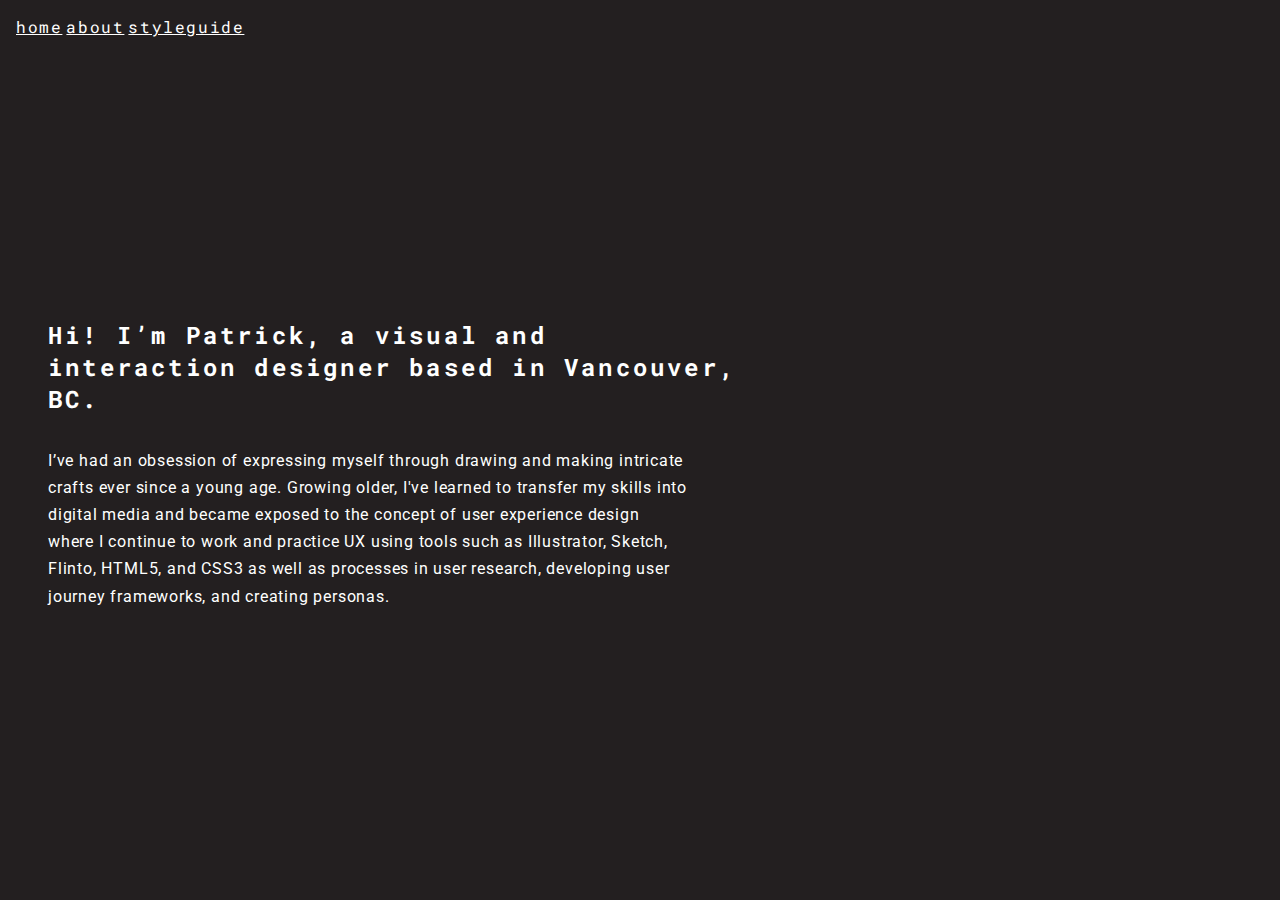
==== about.html @ 2357779d "Edited navigation and added contact links" ====
<!DOCTYPE html>
<html lang="en">

  <head>

    <meta charset="utf-8">
    <meta name="viewport" content="width=device-width, initial-scale=1">
    <title>Patrick Ly - Portfolio</title>

    <link href="css/main.css" rel="stylesheet">

    <link href="https://fonts.googleapis.com/css?family=Roboto:300,700" rel="stylesheet">
    <link href="https://fonts.googleapis.com/css?family=Roboto+Mono:400,700" rel="stylesheet">

  </head>

  <body class="alternate">

    <nav class="header-nav">
      <a href="index.html" class="header-item-alt">home</a>
      <a href="about.html" class="header-item-alt">about</a>
      <a href="styleguide.html" class="header-item-alt">styleguide</a>
    </nav>

    <section class="intro">
      <h1 class="alternate-h1">Hi! I’m Patrick, a visual and interaction designer based in Vancouver, BC.</h1>
      <p class="about-paragraph">I’ve had an obsession of expressing myself through drawing and making intricate crafts ever since a young age. Growing older, I've learned to transfer my skills into digital media and became exposed to the concept of user experience design where I continue to work and practice UX using tools such as Illustrator, Sketch, Flinto, HTML5, and CSS3 as well as processes in user research, developing user journey frameworks, and creating personas.</p>

      <a href="https://drive.google.com/file/d/0BySK6ToFVm4Aa2U4X25felhULVk/view" class="about-link">Resume</a>
      <a href="https://www.linkedin.com/in/patrick-ly-77898385/" class="about-link">LinkedIn</a>
    </section>

  </body>
</html>
---- css/main.css ----
*, *::after, *::before {
  box-sizing: border-box;
  margin:0;
}

body {
  margin: 0;
  font-family: 'Roboto', sans-serif;
  color: #231F20;
}

.alternate {
  background-color: #231F20;
}

section {
  margin:2rem;
}

h1 {
  font-family: 'Roboto Mono', monospace;
  letter-spacing: .2rem;
  font-size: 1.5rem;
  margin-left: 1rem;
}

h2 {
  font-family: 'Roboto Mono', monospace;
  letter-spacing: .1rem;
  font-size: 1.2rem;
  margin-bottom: 1rem;
}

h3 {
  font-family: 'Roboto Mono', monospace;
  font-weight: 400;
  letter-spacing: .1rem;
  font-size: 1rem;
  margin-bottom: 1rem;
}

a {
  color: #231F20;
  -webkit-transition: color 0.2s ease-out;
  transition: color 0.2s ease-out;
}

a:hover, a:active, a:focus {
  color: #C1C1C0;
}

p {
  letter-spacing: .05rem;
  line-height: 1.7rem;
  max-width: 40rem;
  margin-bottom: 4rem;
}

ul {
  padding: 0;
  list-style-type: none;
  letter-spacing: .05rem;
  line-height: 1.7rem;
  max-width: 40rem;
  margin-bottom: 4rem;
}

em {
  font-weight: 700;
  font-style: normal;
}

.header-nav {
  margin: 1rem;
}

.header-item {
  font-family: 'Roboto Mono', monospace;
  font-weight: 400;
  letter-spacing: .1rem;
  font-size: 1rem;
}

.header-item-alt {
  font-family: 'Roboto Mono', monospace;
  font-weight: 400;
  letter-spacing: .1rem;
  font-size: 1rem;
  color: white;
}

.alternate-h1 {
  color: white;
}

.about-paragraph {
  color: white;
  margin-left: 1rem;
  margin-top: 2rem;
}

.project-subtitle {
  margin-top: .5rem;
}

.intro {
  margin-top: 22%;
  max-width: 45rem;
}

.main-section {
  max-width: 100rem;
  max-height: 20rem;
  margin-top: 18%;
  margin-bottom: 5rem;
}

.project-component-1 {
  display: inline-block;
  text-decoration: none;
  background-color: #FFFFFF;
  padding: 2rem;
  margin: 1rem;
  width: 100%;
  max-width: 35rem;
  height: 20rem;
  box-shadow: 1px 3px 10px #C1C1C0;

  -webkit-transition: all 0.3s ease-out;
  transition: all 0.3s ease-out;
}

.project-component-1:hover, .project-component-1:active, .project-component-1:focus {
  color: white;
  background-color: #48755a;
}

.project-component-2 {
  display: inline-block;
  text-decoration: none;
  background-color: #FFFFFF;
  padding: 2rem;
  margin: 1rem;
  width: 100%;
  max-width: 35rem;
  height: 20rem;
  box-shadow: 1px 3px 10px #C1C1C0;

  -webkit-transition: all 0.3s ease-out;
  transition: all 0.3s ease-out;
}

.project-component-2:hover, .project-component-2:active, .project-component-2:focus {
  color: white;
  background-color: #253444;
}

.full-bleed {
  width: 100%;
  height: 100%;
  margin: 0 0 4rem 0;
}

.detail-intro {
  font-size: 1.8rem;
  line-height: 2.6rem;
}

.main-content {
  width: 80%;
  max-width: 40rem;
}

.within-content {
  width: 100%;
  height: 100%;
  margin-bottom: 6rem;
}

@media (min-width:26rem){
  .main-content {
    margin-left: auto;
    margin-right: auto;
  }

  .project-title {
    margin-left: auto;
    margin-right: auto;
  }
}

.embed-container {
  position: relative;
  padding-bottom: 56.25%;
  height: 0;
  overflow: hidden;
  max-width: 100%;
  margin-top: 2rem;
  margin-bottom: 6rem;
}

.embed-container iframe, .embed-container object, .embed-container embed {
  position: absolute;
  top: 0;
  left: 0;
  width: 100%;
  height: 100%;
}



/*STYLE GUIDE STYLING*/
.styleguide-section {
  margin-top: 3.5rem;
  margin-bottom: 3.5rem;
  border-top: .05rem solid #C1C1C0;
  padding-top: 1rem;
}

.styleguide-h1 {
  font-family: 'Roboto Mono', monospace;
  letter-spacing: .4rem;
  font-size: 1.4rem;
}

.styleguide-h2 {
  font-family: 'Roboto Mono', monospace;
  font-weight: 400;
  letter-spacing: .1rem;
  font-size: 1rem;
  margin-bottom: 1rem;
}

.heading-font {
  font-family: 'Roboto Mono', monospace;
}

.swatch-black {
  color: white;
  background-color: #231F20;
  padding: .5rem;
  width: 10rem;
  margin: 1rem;
}

.swatch-grey {
  background-color: #C1C1C0;
  padding: .5rem;
  width: 10rem;
  margin: 1rem;
}

.swatch-white {
  background-color: #FFFFFF;
  border: .05rem solid #C1C1C0;
  padding: .5rem;
  width: 10rem;
  margin: 1rem;
}
/*END OF STYLE GUIDE STYLING*/
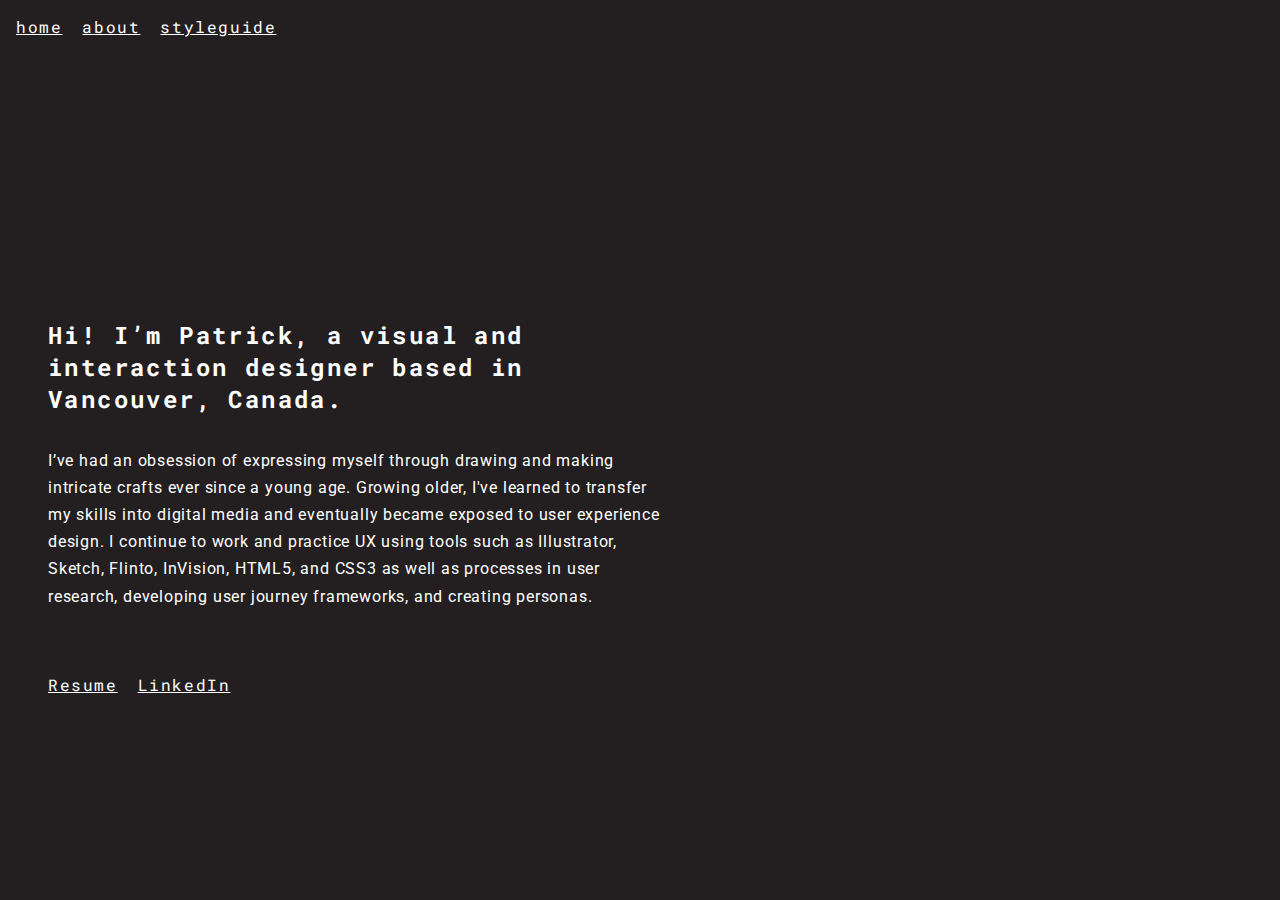
==== commit db891adf: "Edited/ added written content" ====
--- a/about.html
+++ b/about.html
@@ -23,8 +23,8 @@
     </nav>
 
     <section class="intro">
-      <h1 class="alternate-h1">Hi! I’m Patrick, a visual and interaction designer based in Vancouver, BC.</h1>
-      <p class="about-paragraph">I’ve had an obsession of expressing myself through drawing and making intricate crafts ever since a young age. Growing older, I've learned to transfer my skills into digital media and became exposed to the concept of user experience design where I continue to work and practice UX using tools such as Illustrator, Sketch, Flinto, HTML5, and CSS3 as well as processes in user research, developing user journey frameworks, and creating personas.</p>
+      <h1 class="alternate-h1">Hi! I’m Patrick, a visual and interaction designer based in Vancouver, Canada.</h1>
+      <p class="about-paragraph">I’ve had an obsession of expressing myself through drawing and making intricate crafts ever since a young age. Growing older, I've learned to transfer my skills into digital media and eventually became exposed to user experience design. I continue to work and practice UX using tools such as Illustrator, Sketch, Flinto, InVision, HTML5, and CSS3 as well as processes in user research, developing user journey frameworks, and creating personas.</p>
 
       <a href="https://drive.google.com/file/d/0BySK6ToFVm4Aa2U4X25felhULVk/view" class="about-link">Resume</a>
       <a href="https://www.linkedin.com/in/patrick-ly-77898385/" class="about-link">LinkedIn</a>
--- a/css/main.css
+++ b/css/main.css
@@ -19,7 +19,7 @@
 
 h1 {
   font-family: 'Roboto Mono', monospace;
-  letter-spacing: .2rem;
+  letter-spacing: .15rem;
   font-size: 1.5rem;
   margin-left: 1rem;
 }
@@ -62,7 +62,10 @@
   letter-spacing: .05rem;
   line-height: 1.7rem;
   max-width: 40rem;
-  margin-bottom: 4rem;
+}
+
+li {
+  margin-bottom: .5rem;
 }
 
 em {
@@ -79,6 +82,7 @@
   font-weight: 400;
   letter-spacing: .1rem;
   font-size: 1rem;
+  margin-right: 1rem;
 }
 
 .header-item-alt {
@@ -86,7 +90,17 @@
   font-weight: 400;
   letter-spacing: .1rem;
   font-size: 1rem;
-  color: white;
+  margin-right: 1rem;
+  color: white;
+}
+
+.about-link {
+  font-family: 'Roboto Mono', monospace;
+  font-weight: 400;
+  letter-spacing: .1rem;
+  font-size: 1rem;
+  color: white;
+  margin-left: 1rem;
 }
 
 .alternate-h1 {
@@ -105,7 +119,7 @@
 
 .intro {
   margin-top: 22%;
-  max-width: 45rem;
+  max-width: 40rem;
 }
 
 .main-section {
@@ -162,8 +176,8 @@
 }
 
 .detail-intro {
-  font-size: 1.8rem;
-  line-height: 2.6rem;
+  font-size: 1.3rem;
+  line-height: 2.2rem;
 }
 
 .main-content {
@@ -184,8 +198,8 @@
   }
 
   .project-title {
-    margin-left: auto;
-    margin-right: auto;
+    margin-left: 0;
+    margin-bottom: 1.5rem;
   }
 }
 
@@ -211,24 +225,67 @@
 
 /*STYLE GUIDE STYLING*/
 .styleguide-section {
+  display: -ms-flex;
+  display: flex;
+
+  -ms-flex-wrap: wrap;
+  flex-wrap: wrap;
+
   margin-top: 3.5rem;
   margin-bottom: 3.5rem;
   border-top: .05rem solid #C1C1C0;
   padding-top: 1rem;
 }
 
+.styleguide-item {
+  box-sizing: border-box;
+  flex-grow: 1;
+  flex-basis: 17rem;
+  margin-right: 1rem;
+}
+
 .styleguide-h1 {
   font-family: 'Roboto Mono', monospace;
   letter-spacing: .4rem;
   font-size: 1.4rem;
+  margin: 2rem;
+}
+
+.styleguide-title {
+  font-family: 'Roboto', sans-serif;
+  font-size: 1rem;
+  font-weight: 300;
+  margin-left: 0;
+  margin-bottom: 1rem;
+}
+
+.no-margin {
+  margin-left: 0;
 }
 
 .styleguide-h2 {
-  font-family: 'Roboto Mono', monospace;
-  font-weight: 400;
-  letter-spacing: .1rem;
-  font-size: 1rem;
-  margin-bottom: 1rem;
+  font-family: 'Roboto', sans-serif;
+  font-size: 1.3rem;
+  flex-basis: 100%;
+  font-weight: 300;
+  margin-left: 0;
+  margin-bottom: 1rem;
+}
+
+.styleguide-label {
+  margin-top: 1rem;
+  margin-bottom: 0;
+  font-size: .8rem;
+  color: grey;
+}
+
+.styleguide-p {
+  margin-bottom: 1rem;
+}
+
+code {
+  background-color: #C1C1C0;
+  padding: .2rem;
 }
 
 .heading-font {
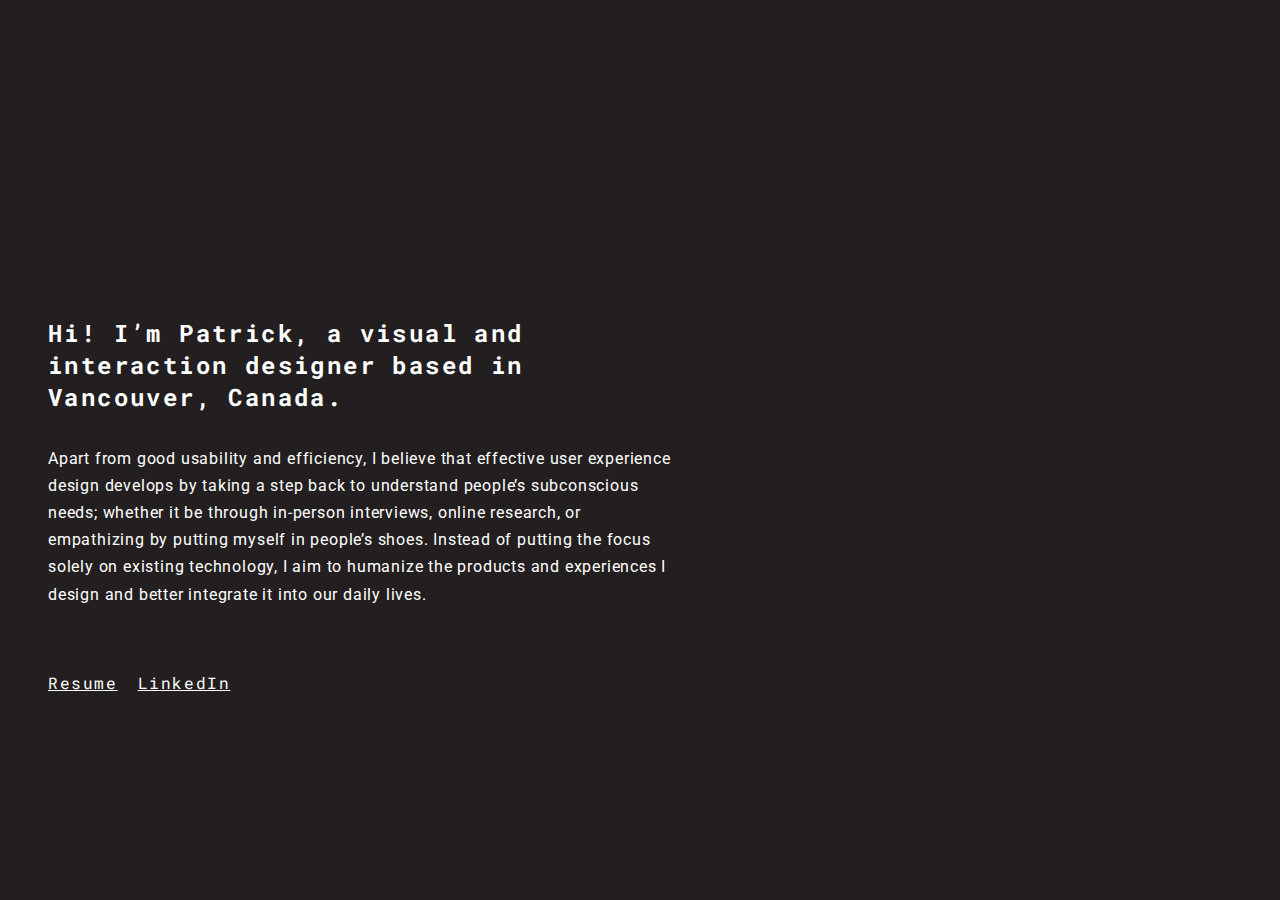
==== commit 873fa0c6: "Edited nav and content" ====
--- a/about.html
+++ b/about.html
@@ -17,18 +17,22 @@
   <body class="alternate">
 
     <nav class="header-nav">
-      <a href="index.html" class="header-item-alt">home</a>
-      <a href="about.html" class="header-item-alt">about</a>
-      <a href="styleguide.html" class="header-item-alt">styleguide</a>
+      <a href="index.html" class="nav-item-alt">home</a>
+      <a href="about.html" class="nav-item-alt">about</a>
     </nav>
 
     <section class="intro">
       <h1 class="alternate-h1">Hi! I’m Patrick, a visual and interaction designer based in Vancouver, Canada.</h1>
-      <p class="about-paragraph">I’ve had an obsession of expressing myself through drawing and making intricate crafts ever since a young age. Growing older, I've learned to transfer my skills into digital media and eventually became exposed to user experience design. I continue to work and practice UX using tools such as Illustrator, Sketch, Flinto, InVision, HTML5, and CSS3 as well as processes in user research, developing user journey frameworks, and creating personas.</p>
+      <p class="about-paragraph">Apart from good usability and efficiency, I believe that effective user experience design develops by taking a step back to understand people’s subconscious needs; whether it be through in-person interviews, online research, or empathizing by putting myself in people’s shoes. Instead of putting the focus solely on existing technology, I aim to humanize the products and experiences I design and better integrate it into our daily lives. </p>
 
       <a href="https://drive.google.com/file/d/0BySK6ToFVm4Aa2U4X25felhULVk/view" class="about-link">Resume</a>
       <a href="https://www.linkedin.com/in/patrick-ly-77898385/" class="about-link">LinkedIn</a>
     </section>
 
+    <nav class="footer-nav">
+      <a href="styleguide.html" class="nav-item-alt">styleguide</a>
+      <a href="https://github.com/pcly95/339portfolio" class="nav-item-alt">github</a>
+    </nav>
+
   </body>
 </html>
--- a/css/main.css
+++ b/css/main.css
@@ -21,7 +21,7 @@
   font-family: 'Roboto Mono', monospace;
   letter-spacing: .15rem;
   font-size: 1.5rem;
-  margin-left: 1rem;
+  margin-left: 0;
 }
 
 h2 {
@@ -100,7 +100,8 @@
   letter-spacing: .1rem;
   font-size: 1rem;
   color: white;
-  margin-left: 1rem;
+  margin-left: 0;
+  margin-right: 1rem;
 }
 
 .alternate-h1 {
@@ -109,8 +110,12 @@
 
 .about-paragraph {
   color: white;
-  margin-left: 1rem;
+  margin-left: 0;
   margin-top: 2rem;
+}
+
+.project-title {
+  margin-bottom: 1.5rem;
 }
 
 .project-subtitle {
@@ -127,14 +132,17 @@
   max-height: 20rem;
   margin-top: 18%;
   margin-bottom: 5rem;
+  margin-left: 2rem;
+  margin-right: 2rem;
 }
 
 .project-component-1 {
   display: inline-block;
   text-decoration: none;
-  background-color: #FFFFFF;
+  color: white;
+  background-color: #48755a;
   padding: 2rem;
-  margin: 1rem;
+  margin: 0 0 1rem 0;
   width: 100%;
   max-width: 35rem;
   height: 20rem;
@@ -152,9 +160,10 @@
 .project-component-2 {
   display: inline-block;
   text-decoration: none;
-  background-color: #FFFFFF;
+  color: white;
+  background-color: #253444;
   padding: 2rem;
-  margin: 1rem;
+  margin: 0 0 1rem 0;
   width: 100%;
   max-width: 35rem;
   height: 20rem;
@@ -181,8 +190,9 @@
 }
 
 .main-content {
-  width: 80%;
   max-width: 40rem;
+  margin-left: 2rem;
+  margin-right: 2rem;
 }
 
 .within-content {
@@ -191,7 +201,7 @@
   margin-bottom: 6rem;
 }
 
-@media (min-width:26rem){
+@media (min-width:28rem){
   .main-content {
     margin-left: auto;
     margin-right: auto;
@@ -199,7 +209,36 @@
 
   .project-title {
     margin-left: 0;
-    margin-bottom: 1.5rem;
+  }
+
+  h1 {
+    margin-left: 1rem;
+  }
+
+  .project-component-1 {
+    margin: 1rem;
+    color: #231F20;
+    background-color: #FFFFFF;
+  }
+
+  .project-component-2 {
+    margin: 1rem;
+    color: #231F20;
+    background-color: #FFFFFF;
+  }
+
+  .about-paragraph {
+    margin-left: 1rem;
+  }
+
+  .about-link {
+    margin-left: 1rem;
+    margin-right: 0;
+  }
+
+  .main-section {
+    margin-left: 2rem;
+    margin-right: 0;
   }
 }
 
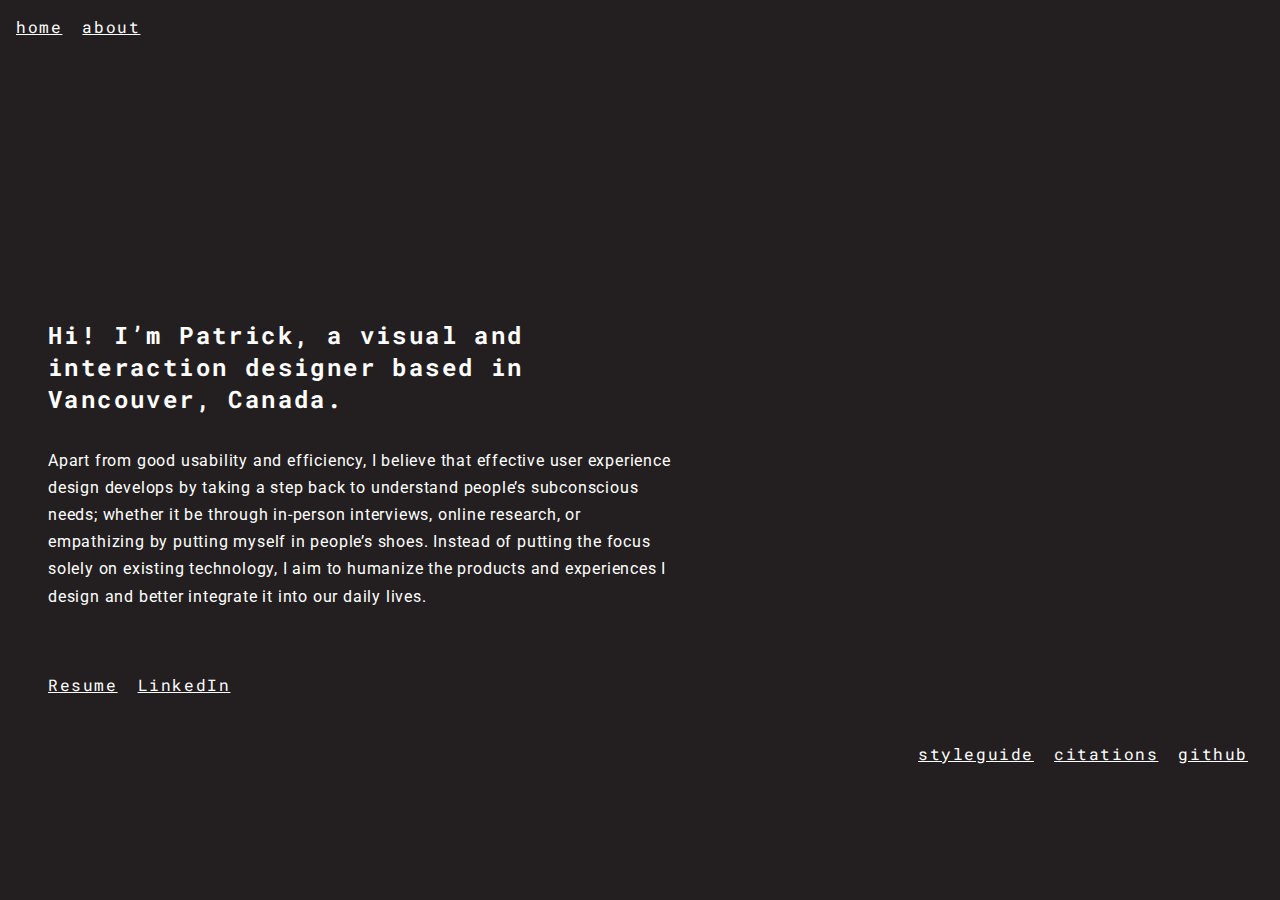
==== commit 5fe72e6e: "Linked citations page in footer nav" ====
--- a/about.html
+++ b/about.html
@@ -31,6 +31,7 @@
 
     <nav class="footer-nav">
       <a href="styleguide.html" class="nav-item-alt">styleguide</a>
+      <a href="citations.html" class="nav-item-alt">citations</a>
       <a href="https://github.com/pcly95/339portfolio" class="nav-item-alt">github</a>
     </nav>
 
--- a/css/main.css
+++ b/css/main.css
@@ -53,7 +53,7 @@
   letter-spacing: .05rem;
   line-height: 1.7rem;
   max-width: 40rem;
-  margin-bottom: 4rem;
+  margin-bottom: 2.5rem;
 }
 
 ul {
@@ -77,7 +77,12 @@
   margin: 1rem;
 }
 
-.header-item {
+.footer-nav {
+  margin: 1rem;
+  float: right;
+}
+
+.nav-item {
   font-family: 'Roboto Mono', monospace;
   font-weight: 400;
   letter-spacing: .1rem;
@@ -85,7 +90,7 @@
   margin-right: 1rem;
 }
 
-.header-item-alt {
+.nav-item-alt {
   font-family: 'Roboto Mono', monospace;
   font-weight: 400;
   letter-spacing: .1rem;
@@ -201,6 +206,12 @@
   margin-bottom: 6rem;
 }
 
+.within-content-double {
+  width: 100%;
+  height: 100%;
+  margin-bottom: 1rem;
+}
+
 @media (min-width:28rem){
   .main-content {
     margin-left: auto;
@@ -213,6 +224,10 @@
 
   h1 {
     margin-left: 1rem;
+  }
+
+  p {
+    margin-bottom: 4rem;
   }
 
   .project-component-1 {
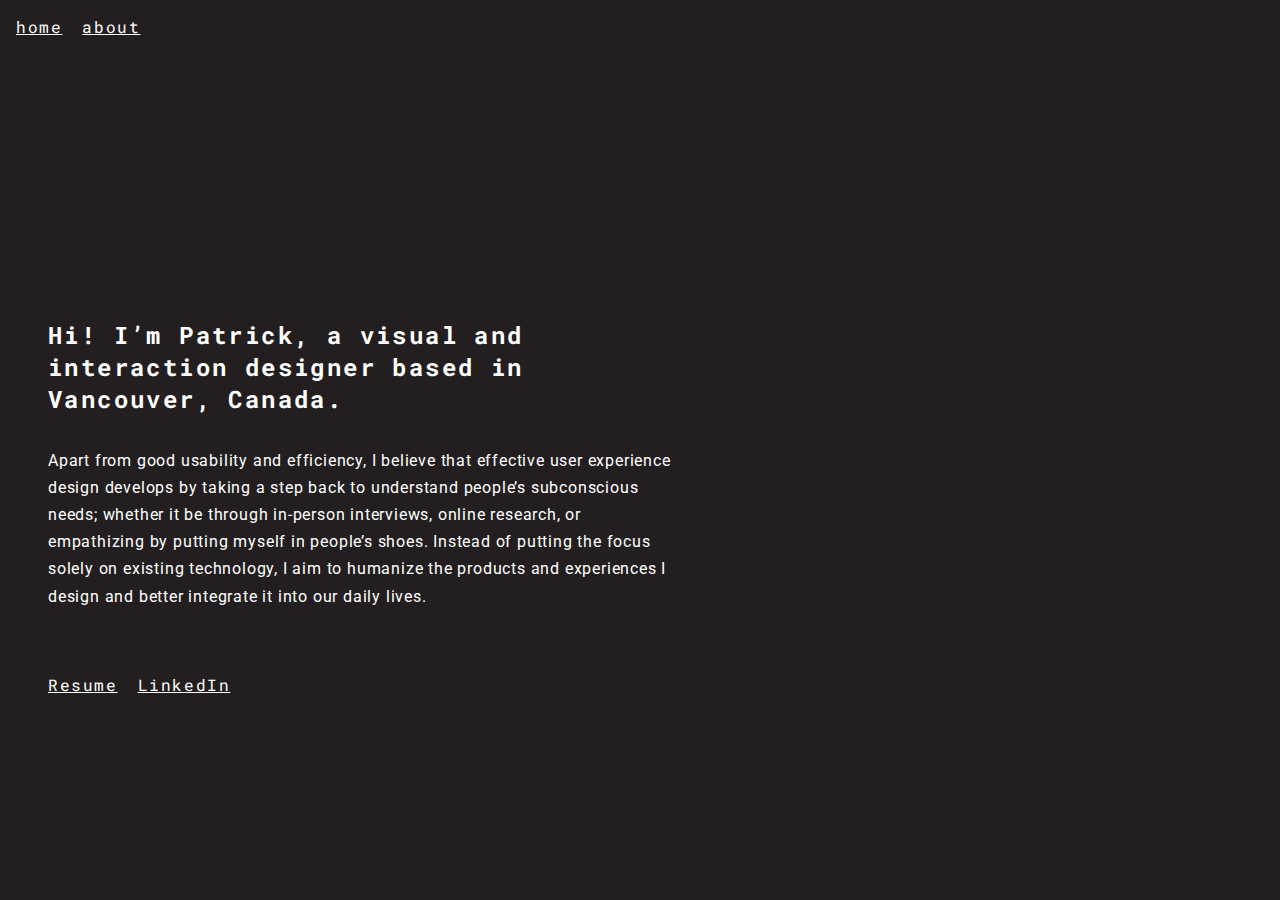
==== commit 0a29fc2b: "Deleted footer and changed links to open to a new tab" ====
--- a/about.html
+++ b/about.html
@@ -25,15 +25,9 @@
       <h1 class="alternate-h1">Hi! I’m Patrick, a visual and interaction designer based in Vancouver, Canada.</h1>
       <p class="about-paragraph">Apart from good usability and efficiency, I believe that effective user experience design develops by taking a step back to understand people’s subconscious needs; whether it be through in-person interviews, online research, or empathizing by putting myself in people’s shoes. Instead of putting the focus solely on existing technology, I aim to humanize the products and experiences I design and better integrate it into our daily lives. </p>
 
-      <a href="https://drive.google.com/file/d/0BySK6ToFVm4Aa2U4X25felhULVk/view" class="about-link">Resume</a>
-      <a href="https://www.linkedin.com/in/patrick-ly-77898385/" class="about-link">LinkedIn</a>
+      <a href="https://drive.google.com/file/d/0BySK6ToFVm4Aa2U4X25felhULVk/view" class="about-link" target="_blank">Resume</a>
+      <a href="https://www.linkedin.com/in/patrick-ly-77898385/" class="about-link" target="_blank">LinkedIn</a>
     </section>
-
-    <nav class="footer-nav">
-      <a href="styleguide.html" class="nav-item-alt">styleguide</a>
-      <a href="citations.html" class="nav-item-alt">citations</a>
-      <a href="https://github.com/pcly95/339portfolio" class="nav-item-alt">github</a>
-    </nav>
 
   </body>
 </html>
--- a/css/main.css
+++ b/css/main.css
@@ -54,6 +54,13 @@
   line-height: 1.7rem;
   max-width: 40rem;
   margin-bottom: 2.5rem;
+}
+
+.double-paragraph {
+  letter-spacing: .05rem;
+  line-height: 1.7rem;
+  max-width: 40rem;
+  margin-bottom: 1.2rem;
 }
 
 ul {
@@ -88,6 +95,16 @@
   letter-spacing: .1rem;
   font-size: 1rem;
   margin-right: 1rem;
+}
+
+.nav-item-bottom-margin {
+  font-family: 'Roboto Mono', monospace;
+  font-weight: 400;
+  letter-spacing: .1rem;
+  font-size: 1rem;
+  margin-right: 1rem;
+  margin-bottom: 4rem;
+  display: block;
 }
 
 .nav-item-alt {
@@ -183,6 +200,27 @@
   background-color: #253444;
 }
 
+.project-component-3 {
+  display: inline-block;
+  text-decoration: none;
+  color: white;
+  background-color: #FF9B59;
+  padding: 2rem;
+  margin: 0 0 1rem 0;
+  width: 100%;
+  max-width: 35rem;
+  height: 20rem;
+  box-shadow: 1px 3px 10px #C1C1C0;
+
+  -webkit-transition: all 0.3s ease-out;
+  transition: all 0.3s ease-out;
+}
+
+.project-component-3:hover, .project-component-3:active, .project-component-3:focus {
+  color: white;
+  background-color: #FF9B59;
+}
+
 .full-bleed {
   width: 100%;
   height: 100%;
@@ -206,10 +244,24 @@
   margin-bottom: 6rem;
 }
 
+.within-content-shadow {
+  width: 100%;
+  height: 100%;
+  margin-bottom: 6rem;
+  box-shadow: 1px 3px 10px #C1C1C0;
+}
+
 .within-content-double {
   width: 100%;
   height: 100%;
   margin-bottom: 1rem;
+}
+
+.within-content-double-shadow {
+  width: 100%;
+  height: 100%;
+  margin-bottom: 1rem;
+  box-shadow: 1px 3px 10px #C1C1C0;
 }
 
 @media (min-width:28rem){
@@ -237,6 +289,12 @@
   }
 
   .project-component-2 {
+    margin: 1rem;
+    color: #231F20;
+    background-color: #FFFFFF;
+  }
+
+  .project-component-3 {
     margin: 1rem;
     color: #231F20;
     background-color: #FFFFFF;
@@ -268,6 +326,7 @@
 }
 
 .embed-container iframe, .embed-container object, .embed-container embed {
+  border-style: none;
   position: absolute;
   top: 0;
   left: 0;
@@ -275,9 +334,21 @@
   height: 100%;
 }
 
-
-
-/*STYLE GUIDE STYLING*/
+/*STYLE GUIDE + CITATION STYLING*/
+.citation-section {
+  display: block;
+
+  margin-top: 3.5rem;
+  margin-bottom: 3.5rem;
+  border-top: .05rem solid #C1C1C0;
+  padding-top: 1rem;
+}
+
+.citation-p {
+  margin-bottom: 0;
+  margin-top: 2rem;
+}
+
 .styleguide-section {
   display: -ms-flex;
   display: flex;
@@ -314,6 +385,9 @@
 }
 
 .no-margin {
+  font-family: 'Roboto Mono', monospace;
+  letter-spacing: .15rem;
+  font-size: 1.5rem;
   margin-left: 0;
 }
 
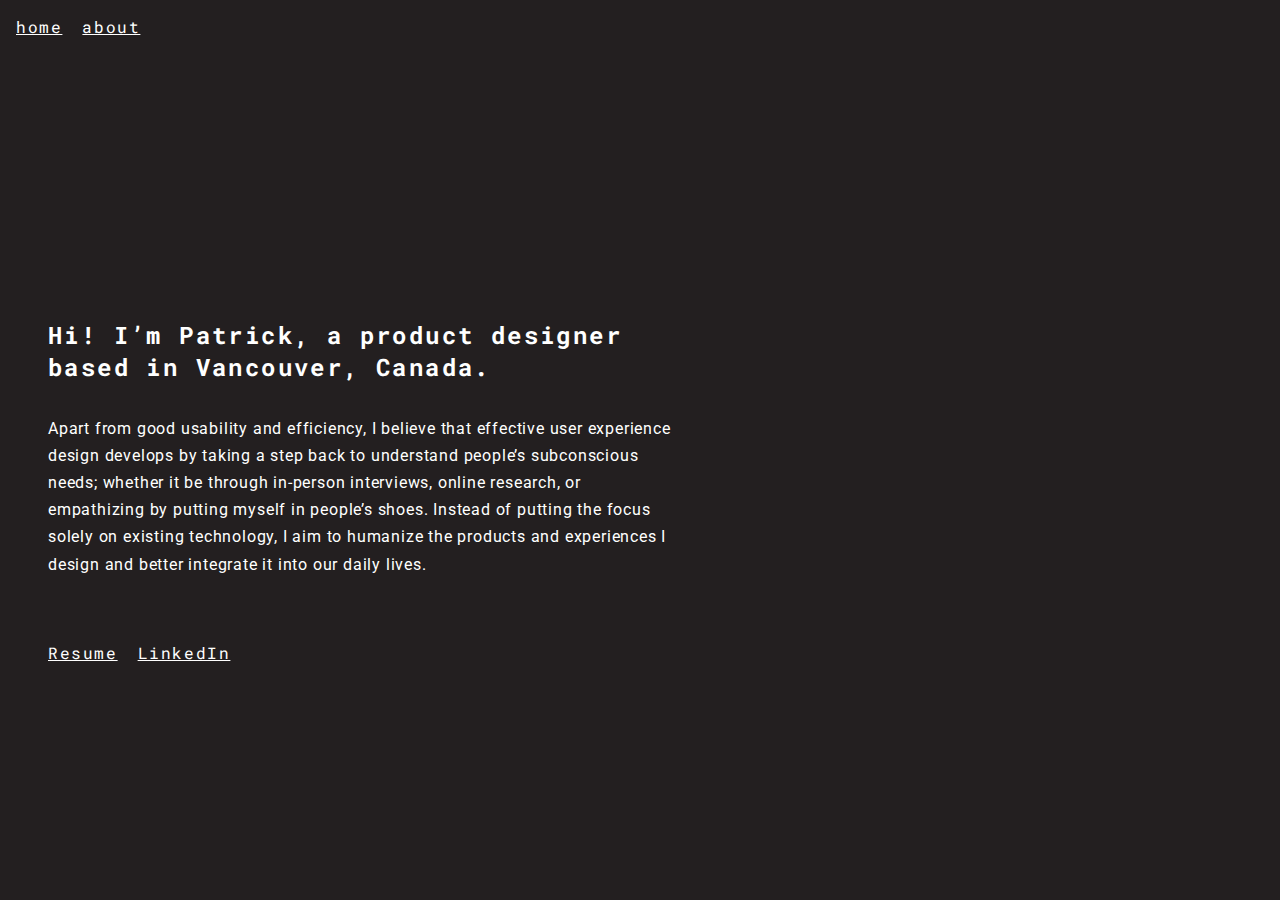
==== commit 1d4ea082: "Updated position" ====
--- a/about.html
+++ b/about.html
@@ -22,10 +22,10 @@
     </nav>
 
     <section class="intro">
-      <h1 class="alternate-h1">Hi! I’m Patrick, a visual and interaction designer based in Vancouver, Canada.</h1>
+      <h1 class="alternate-h1">Hi! I’m Patrick, a product designer based in Vancouver, Canada.</h1>
       <p class="about-paragraph">Apart from good usability and efficiency, I believe that effective user experience design develops by taking a step back to understand people’s subconscious needs; whether it be through in-person interviews, online research, or empathizing by putting myself in people’s shoes. Instead of putting the focus solely on existing technology, I aim to humanize the products and experiences I design and better integrate it into our daily lives. </p>
 
-      <a href="https://drive.google.com/file/d/0BySK6ToFVm4Aa2U4X25felhULVk/view" class="about-link" target="_blank">Resume</a>
+      <a href="https://drive.google.com/file/d/1WgL517N19KifY0xWpIGqrxdL5smg9EFZ/view?usp=sharing" class="about-link" target="_blank">Resume</a>
       <a href="https://www.linkedin.com/in/patrick-ly-77898385/" class="about-link" target="_blank">LinkedIn</a>
     </section>
 
--- a/css/main.css
+++ b/css/main.css
@@ -150,9 +150,7 @@
 }
 
 .main-section {
-  max-width: 100rem;
-  max-height: 20rem;
-  margin-top: 18%;
+  margin-top: 15%;
   margin-bottom: 5rem;
   margin-left: 2rem;
   margin-right: 2rem;
@@ -219,6 +217,27 @@
 .project-component-3:hover, .project-component-3:active, .project-component-3:focus {
   color: white;
   background-color: #FF9B59;
+}
+
+.project-component-4 {
+  display: inline-block;
+  text-decoration: none;
+  color: #231F20;
+  background-color: #A6FFFF;
+  padding: 2rem;
+  margin: 0 0 1rem 0;
+  width: 100%;
+  max-width: 35rem;
+  height: 20rem;
+  box-shadow: 1px 3px 10px #C1C1C0;
+
+  -webkit-transition: all 0.3s ease-out;
+  transition: all 0.3s ease-out;
+}
+
+.project-component-4:hover, .project-component-4:active, .project-component-4:focus {
+  color: #231F20;
+  background-color: #A6FFFF;
 }
 
 .full-bleed {
@@ -295,6 +314,12 @@
   }
 
   .project-component-3 {
+    margin: 1rem;
+    color: #231F20;
+    background-color: #FFFFFF;
+  }
+
+  .project-component-4 {
     margin: 1rem;
     color: #231F20;
     background-color: #FFFFFF;
